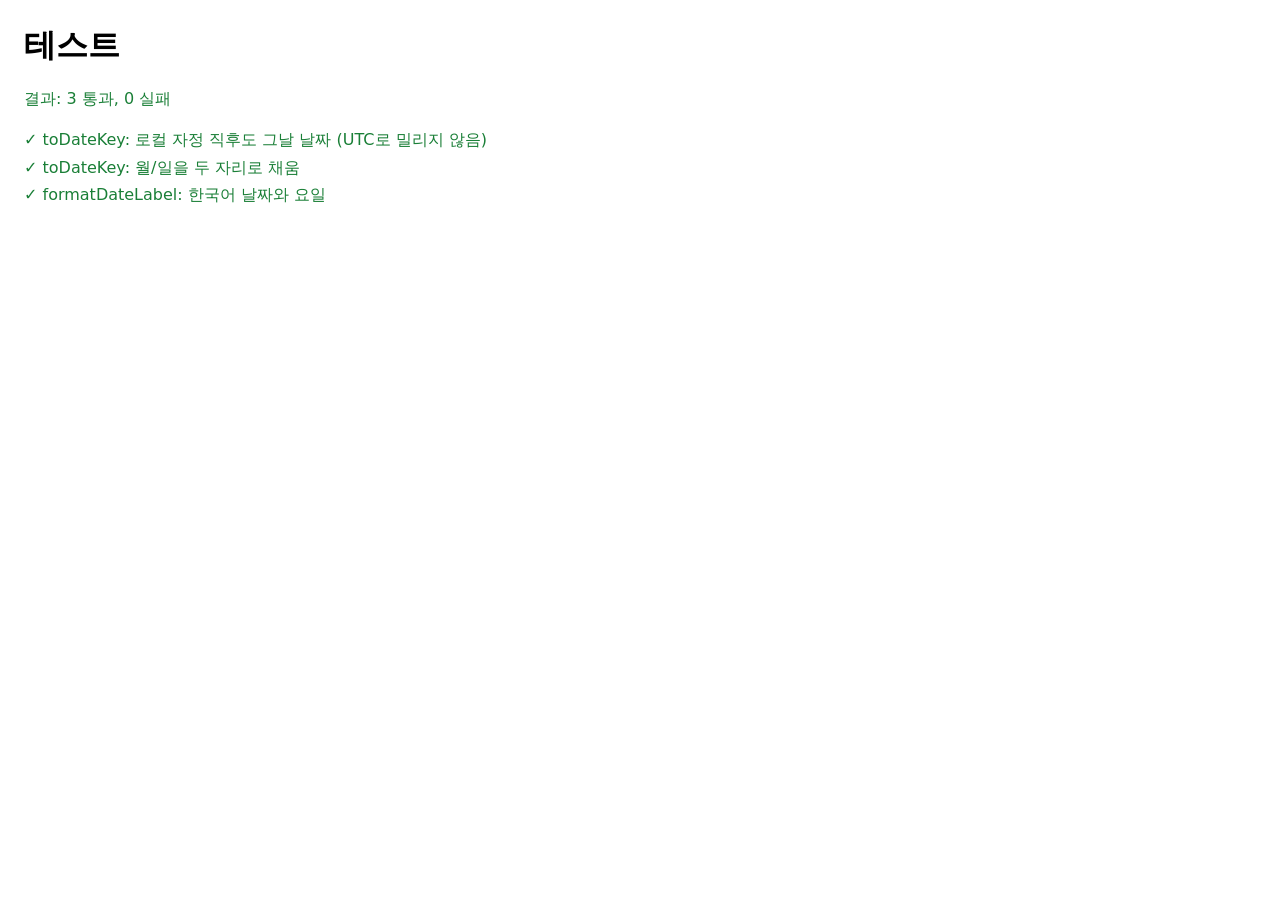
==== tests.html @ 5b65a70b "test: 최소 테스트 도구와 날짜 유틸리티 추가 Co-Authored-By: Claude Opus 5.5 <noreply@anthropic.com>" ====
<!doctype html>
<html lang="ko">
<head>
  <meta charset="utf-8">
  <title>테스트</title>
  <style>
    body { font-family: system-ui, sans-serif; margin: 24px; }
    #results { list-style: none; padding: 0; line-height: 1.7; }
    .pass { color: #1a7f37; }
    .fail { color: #cf222e; font-weight: 600; }
  </style>
</head>
<body>
  <h1>테스트</h1>
  <p id="summary"></p>
  <ul id="results"></ul>

  <script src="tests/harness.js"></script>
  <script src="js/todos.js"></script>
  <script src="tests/todos.test.js"></script>
  <script>TestHarness.renderResults();</script>
</body>
</html>
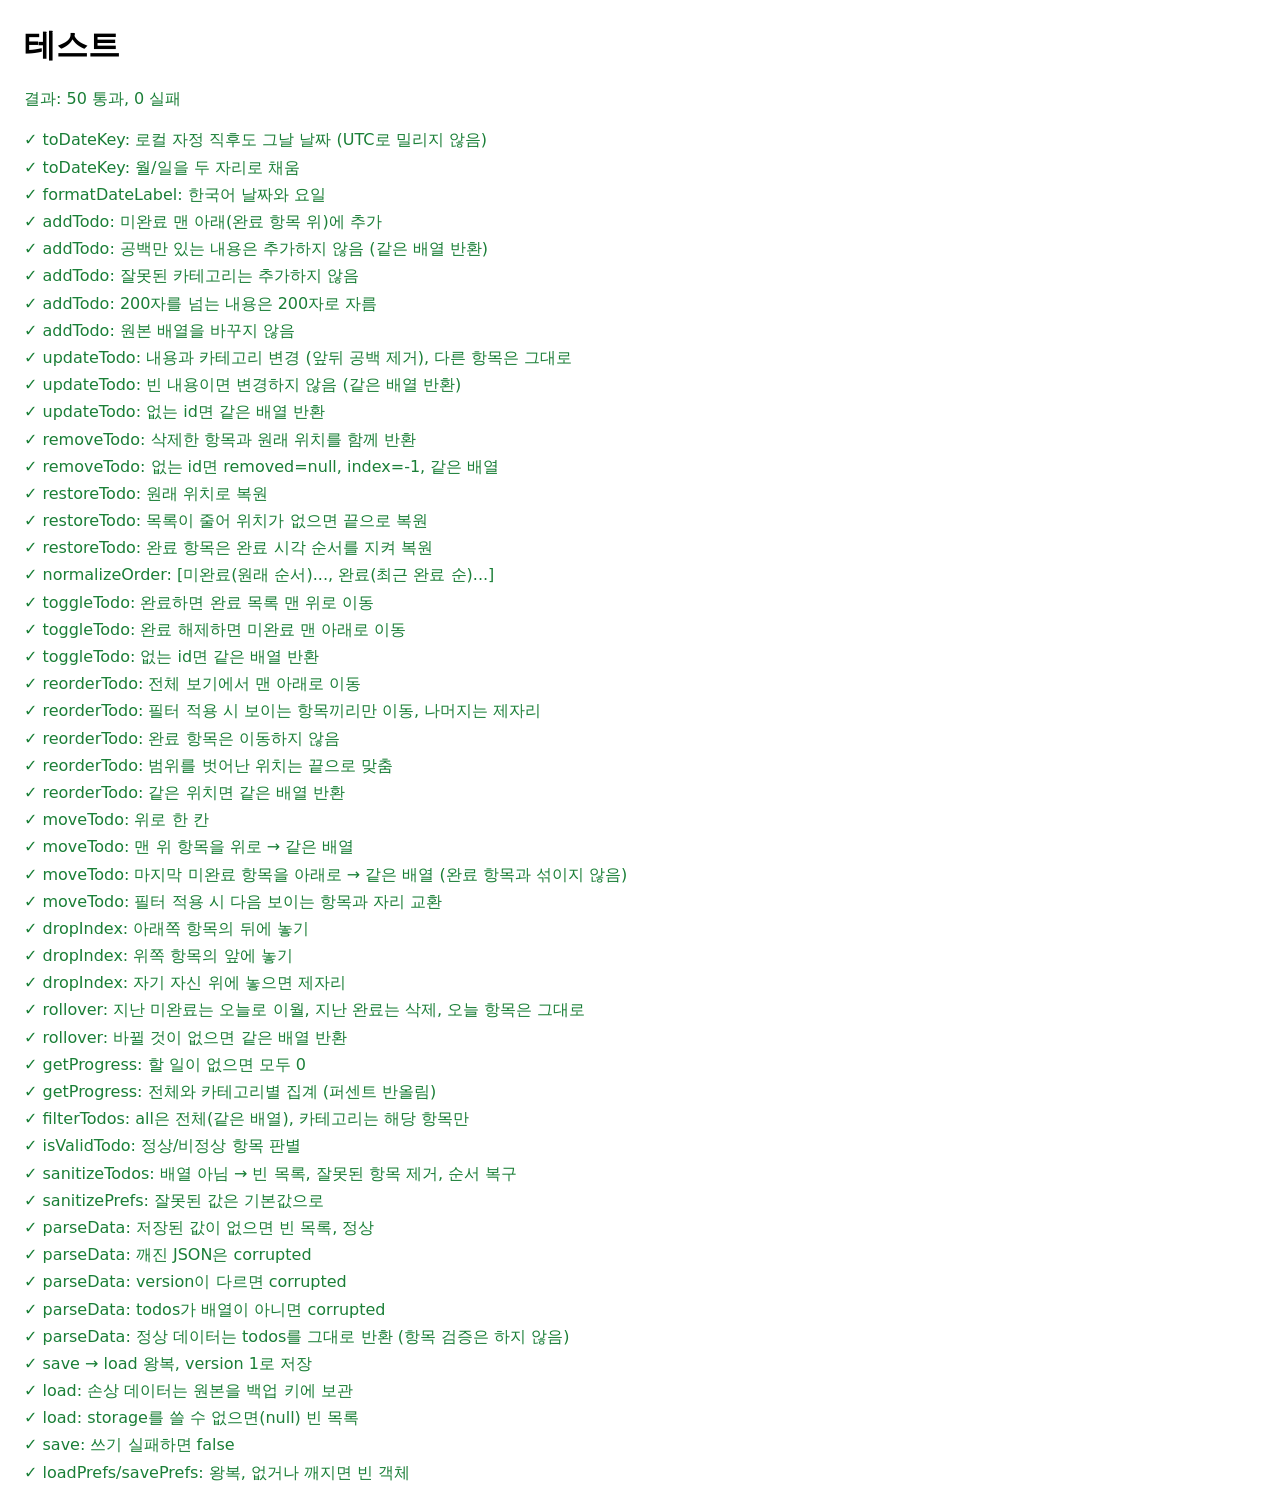
==== commit d7f1205d: "feat: localStorage 저장 모듈 Co-Authored-By: Claude Opus 5.5 <noreply@anthropic.com>" ====
--- a/tests.html
+++ b/tests.html
@@ -16,8 +16,10 @@
   <ul id="results"></ul>
 
   <script src="tests/harness.js"></script>
+  <script src="js/storage.js"></script>
   <script src="js/todos.js"></script>
   <script src="tests/todos.test.js"></script>
+  <script src="tests/storage.test.js"></script>
   <script>TestHarness.renderResults();</script>
 </body>
 </html>
